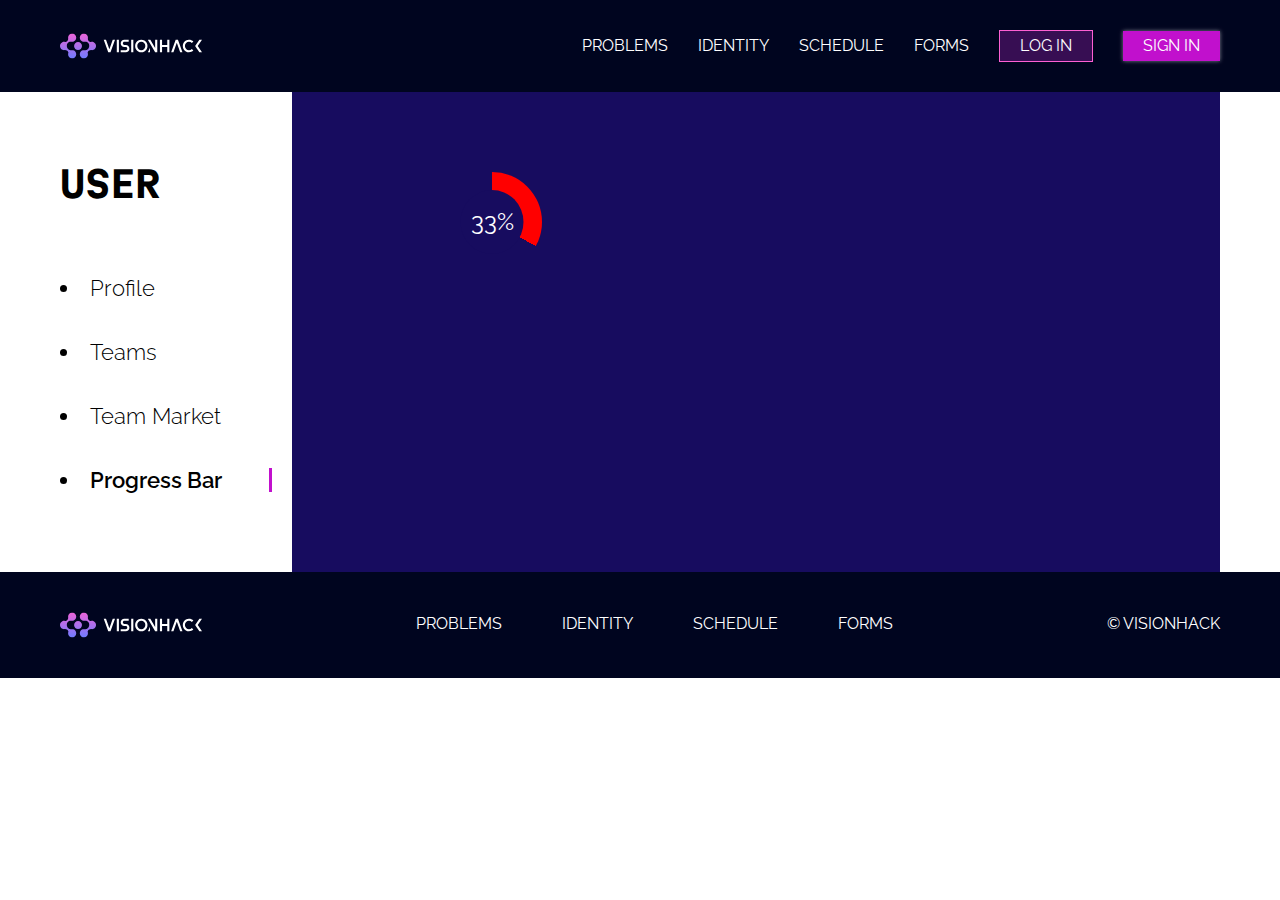
==== progress-bar.html @ 69939515 "done" ====
<!doctype html>
<html lang="en">
<head>
    <meta charset="UTF-8">
    <meta name="viewport"
          content="width=device-width, user-scalable=no, initial-scale=1.0, maximum-scale=1.0, minimum-scale=1.0">
    <meta http-equiv="X-UA-Compatible" content="ie=edge">
    <title>Document</title>


    <link rel="preconnect" href="https://fonts.googleapis.com">
    <link rel="preconnect" href="https://fonts.gstatic.com" crossorigin>
    <link href="https://fonts.googleapis.com/css2?family=Martian+Mono:wght@100..800&display=swap" rel="stylesheet">

    <!--  RALEWAY  -->
    <link rel="preconnect" href="https://fonts.googleapis.com">
    <link rel="preconnect" href="https://fonts.gstatic.com" crossorigin>
    <link href="https://fonts.googleapis.com/css2?family=Martian+Mono:wght@100..800&family=Raleway:ital,wght@0,100..900;1,100..900&display=swap" rel="stylesheet">

    <link rel="stylesheet" href="base.css">
    <link rel="stylesheet" href="styles/style.css">
</head>
<body>
<header class="header">
    <div class="container">
        <div class="header-row">
            <a href="#"><img src="images/logo.svg" alt="logo"></a>
            <ul>
                <li><a href="">problems</a></li>
                <li><a href="">identity</a></li>
                <li><a href="">schedule</a></li>
                <li><a href="">forms</a></li>
                <li class="header-login"><a href="">log in</a></li>
                <li class="header-signin"><a href="">sign in</a></li>
            </ul>
        </div>
    </div>
</header>

<main>
    <div class="container">
        <div class="user-wrapper">
            <div class="user-sidebar">
                <h2>User</h2>

                <ul>
                    <li><a href="user-profile.html">Profile</a></li>
                    <li><a href="user-teams.html">Teams</a></li>
                    <li><a href="">Team Market</a></li>
                    <li class="user-sidebar-active"><a href="">Progress Bar</a></li>
                </ul>
            </div>

            <div class="user-main-page">
                <div class="progress-container">
                    <div id="progress-bar" class="progress-bar">
                        <div class="progress-text">33</div>
                    </div>
                </div>
            </div>
        </div>
    </div>
</main>
<footer class="footer">
    <div class="container">
        <div class="footer-wrapper">
            <div class="footer-logo">
                <img src="images/logo.svg" alt="logo">
            </div>
            <ul class="footer-ul">
                <li>problems</li>
                <li>identity</li>
                <li>schedule</li>
                <li>forms</li>
            </ul>
            <div class="footer-sign">
                <p>© VISIONHACK</p>
            </div>
        </div>
    </div>
</footer>
<script>
    function updateProgress(percent) {
        var progressBar = document.getElementById("progress-bar");
        var progressText = progressBar.querySelector(".progress-text");

        var degrees = (360 * percent) / 100;
        var color = percent > 50 ? "green" : "red"; // Задайте цвет в зависимости от процента

        progressBar.style.backgroundImage = `conic-gradient(${color} ${degrees}deg, transparent ${degrees}deg)`;
        progressText.textContent = percent + "%";
    }

    // Пример использования
    updateProgress(document.querySelector('.progress-text').innerHTML);

</script>
</body>
</html>
---- base.css ----
body{
    font-family: "Martian Mono", monospace;
    font-size: 16px;
    margin: 0;
    color: #000;
    background: #fff;
    line-height: 24px;
}

.container{
    max-width: 1200px;
    margin: 0 auto;
    padding: 0 20px;
}

.clearfix::after{
    content: "";
    display: table;
    clear: both;
}


/*reseting all base styles*/
*,
*::before,
*::after{
    padding: 0px;
    margin: 0px;
    border: none;
    box-sizing: border-box;
}

/* reseting links */

a, a:visited{
    color: inherit;
    text-decoration: none;
}

a:hover{
    color: inherit;
    text-decoration: none;
}

a:focus,
a:active{
    outline: none;
}

/* common */

aside, nav, footer, header, section, main{
    display: block;
}

h1, h2, h3, h4, h5, p{
    font-size: inherit;
    font-weight: inherit;
    line-height: inherit;
}
/* отступ от другого пар. */

p + p{
    margin-top: 1em;
}

ul{
    list-style: none;
}

img, svg{
    vertical-align: top;
    max-width: 100%;
    height: auto;
}

/* form */

input,textarea,button,select{
    font-family: inherit;
    font-size: inherit;
}

input::-ms-clear{
    display: none;
}

button, input[type="submit"]{
    display: inline-block;
    box-shadow: none;
    background-color: transparent;
    background: none;
    cursor: pointer;
}

input:focus, input:active,
button:focus, button:active{
    outline: none;
}

button::-moz-focus-inner{
    padding: 0;
    border: 0;
}

label{
    cursor: pointer;
}

legend{
    display: block;
}
---- styles/style.css ----
.header {
  background: #00051F;
  padding: 30px 0;
  color: #fff;
  text-transform: uppercase;
  font-family: "Raleway", sans-serif;
}
.header .header-row {
  display: flex;
  justify-content: space-between;
  align-items: center;
}
.header .header-row ul {
  display: flex;
  align-items: center;
}
.header .header-row ul li:not(:last-child) {
  margin-right: 30px;
}
.header .header-row ul .header-login {
  background: rgba(182, 36, 205, 0.3019607843);
  border: 1px solid #FD60D3;
  padding: 3px 20px;
}
.header .header-row ul .header-signin {
  background: #C110CD;
  padding: 3px 20px;
  box-shadow: 0 0 4px rgba(255, 255, 255, 0.5);
}

.hero {
  background: url("../images/material/hero-bg-lines.svg"), url("../images/material/hero-bg.png");
  padding: 150px 0;
  color: #fff;
}
.hero .hero-sides {
  display: flex;
  align-items: center;
}
.hero .hero-sides .hero-left {
  width: 605px;
}
.hero .hero-sides .hero-left h1 {
  font-size: 35px;
  line-height: 120%;
  text-shadow: 2px 2px 4px rgba(255, 255, 255, 0.5);
  font-weight: 800;
}
.hero .hero-sides .hero-left .hero-auth {
  display: flex;
  margin-top: 20px;
}
.hero .hero-sides .hero-left .hero-auth button {
  color: #fff;
  font-family: "Raleway", sans-serif;
  text-transform: uppercase;
}
.hero .hero-sides .hero-left .hero-auth #hero-auth-login {
  background: #C110CD;
  padding: 15px 30px;
  box-shadow: 0 0 4px rgba(255, 255, 255, 0.5);
  margin-right: 30px;
}
.hero .hero-sides .hero-left .hero-auth #hero-auth-signin {
  text-decoration: underline;
}

.problems {
  background: url("../images/material/problem-bg.png");
  background-size: cover;
}
.problems .problems-wrapper h2 {
  font-size: 29px;
  text-transform: uppercase;
  text-align: center;
  line-height: 100%;
  margin-bottom: 50px;
  font-weight: 900;
}
.problems .problems-wrapper .problems-boxes {
  display: flex;
  flex-wrap: wrap;
  justify-content: space-between;
  gap: 30px;
  font-family: "Raleway", sans-serif;
  font-weight: 700;
}
.problems .problems-wrapper .problems-boxes .problems-box {
  width: 360px;
  background: rgba(163, 91, 255, 0.2);
  border: 0.88px solid #A35BFF;
}
.problems .problems-wrapper .problems-boxes .problems-box .problems-box-descr {
  padding: 10px 30px;
}

.schedule {
  background: url("../images/material/schedule-bg.png");
  padding: 80px 0;
}
.schedule h2 {
  font-size: 36px;
  text-align: center;
  margin-bottom: 50px;
  font-weight: 800;
  text-transform: uppercase;
}
.schedule .schedule-boxes {
  display: flex;
  justify-content: space-between;
}
.schedule .schedule-boxes .schedule-box {
  background: url("../images/material/schedule-boxes-bg.svg") no-repeat;
  width: 333px;
  padding: 50px 0;
}
.schedule .schedule-boxes .schedule-box .schedule-box-img {
  width: 206px;
  height: 206px;
  background: #400DAD;
  border-radius: 100%;
  display: flex;
  margin: 0 auto 40px;
}
.schedule .schedule-boxes .schedule-box .schedule-box-img img {
  margin: auto;
  filter: drop-shadow(0 0 0.75rem #fff);
}
.schedule .schedule-boxes .schedule-box .schedule-box-text {
  text-align: center;
}
.schedule .schedule-boxes .schedule-box .schedule-box-text h5 {
  font-size: 24px;
  text-transform: uppercase;
  margin-bottom: 10px;
  font-weight: 700;
}
.schedule .schedule-boxes .schedule-box .schedule-box-text p {
  font-family: "Raleway", sans-serif;
}

.forms {
  background: url("../images/material/forms-circle.png") no-repeat, url("../images/material/forms-bg.png"), #dbd7f3;
  padding: 300px 0 100px;
}
.forms form {
  display: flex;
}
.forms form .forms-wrapper {
  margin-left: auto;
  color: #fff;
}
.forms form .forms-wrapper h2 {
  text-align: center;
  font-size: 36px;
  margin-bottom: 30px;
  text-transform: uppercase;
  font-weight: 800;
}
.forms form .forms-wrapper .form-el {
  font-family: "Raleway", sans-serif;
}
.forms form .forms-wrapper .form-el input {
  margin-bottom: 30px;
  padding: 15px 20px;
  width: 500px;
}
.forms form .forms-wrapper button {
  text-transform: uppercase;
  color: #fff;
  width: 500px;
  background: #C110CD;
  padding: 17px 0;
  box-shadow: 0 0 4px rgba(255, 255, 255, 0.5);
}

.footer {
  padding: 40px 0;
  background: #00051F;
  font-family: "Raleway", sans-serif;
}
.footer .footer-wrapper {
  display: flex;
  color: #fff;
  justify-content: space-between;
  text-transform: uppercase;
}
.footer .footer-wrapper .footer-ul {
  display: flex;
}
.footer .footer-wrapper .footer-ul li:not(:last-child) {
  margin-right: 60px;
}

.user-sidebar {
  width: 20%;
  padding: 80px 20px 80px 0;
}
.user-sidebar h2 {
  font-size: 36px;
  margin-bottom: 80px;
  text-transform: uppercase;
  font-weight: 700;
}
.user-sidebar ul {
  list-style: inside;
  font-family: "Raleway", sans-serif;
  font-size: 22px;
  font-weight: 300;
}
.user-sidebar ul li:not(:last-child) {
  margin-bottom: 40px;
}
.user-sidebar ul .user-sidebar-active {
  border-right: 3px solid #C110CD;
  font-weight: 600;
}

.user-wrapper {
  display: flex;
}

.user-main-page {
  padding: 80px 150px;
  width: 80%;
  background-color: #170c5f;
  font-family: "Raleway", sans-serif;
}
.user-main-page .user-profile-info {
  display: flex;
  height: 100vh;
}
.user-main-page .user-profile-info .user-profile-pic img {
  border-radius: 50%;
}
.user-main-page .user-profile-info .user-profile-text {
  padding: 0 70px;
  color: #fff;
}
.user-main-page .user-profile-info .user-profile-text span {
  display: block;
  margin-top: 8px;
}
.user-main-page .user-profile-info .user-profile-text .user-profile-name {
  font-size: 28px;
  font-weight: 700;
}
.user-main-page .user-profile-info .user-profile-text .user-profile-job-faculty {
  font-size: 18px;
}
.user-main-page .user-profile-info .user-profile-text button {
  color: #fff;
  text-transform: uppercase;
  background: #C110CD;
  padding: 10px 70px;
  margin-top: 8px;
}

.user-teams-create-team {
  text-transform: uppercase;
  color: #fff;
  text-align: center;
}
.user-teams-create-team h4 {
  font-size: 34px;
  margin-bottom: 30px;
  font-weight: 800;
}
.user-teams-create-team p {
  font-family: "Raleway", sans-serif;
}
.user-teams-create-team button {
  text-transform: uppercase;
  padding: 10px 100px;
  background: #C110CD;
  margin-top: 20px;
  color: #fff;
  font-family: "Raleway", sans-serif;
}

.user-teams-teams {
  margin-top: 200px;
}
.user-teams-teams h4 {
  font-size: 27px;
  color: #fff;
  text-transform: uppercase;
  text-align: center;
  font-weight: 800;
  margin-bottom: 30px;
}
.user-teams-teams .user-teams-teams-boxes .user-teams-teams-box {
  display: flex;
  background: #A35BFF;
  padding: 30px;
  align-items: center;
  margin-bottom: 60px;
}
.user-teams-teams .user-teams-teams-boxes .user-teams-teams-box .user-teams-teams-box-pic {
  margin-right: 20px;
}
.user-teams-teams .user-teams-teams-boxes .user-teams-teams-box .user-teams-teams-box-info h5 {
  font-size: 28px;
  font-weight: 600;
  text-decoration: underline;
  margin-bottom: 15px;
}
.user-teams-teams .user-teams-teams-boxes .user-teams-teams-box .user-teams-teams-box-info span {
  font-size: 14px;
}
.user-teams-teams .user-teams-teams-boxes .user-teams-teams-box .user-teams-teams-box-btns {
  margin-left: auto;
}
.user-teams-teams .user-teams-teams-boxes .user-teams-teams-box .user-teams-teams-box-btns span {
  display: block;
  font-size: 14px;
  margin-bottom: 10px;
}
.user-teams-teams .user-teams-teams-boxes .user-teams-teams-box .user-teams-teams-box-btns button {
  margin: 0 auto;
  padding: 10px 60px;
  background: #C110CD;
  color: #fff;
  text-transform: uppercase;
}

.progress-container {
  position: relative;
  width: 100px;
  height: 100px;
}

.progress-bar {
  position: absolute;
  width: 100%;
  height: 100%;
  border-radius: 50%;
}

.progress-text {
  position: absolute;
  top: 50%;
  left: 50%;
  transform: translate(-50%, -50%);
  font-size: 24px;
  padding: 20px 10px;
  border-radius: 100%;
  background-color: #170c5f;
  color: #fff;
}

/*# sourceMappingURL=style.css.map */
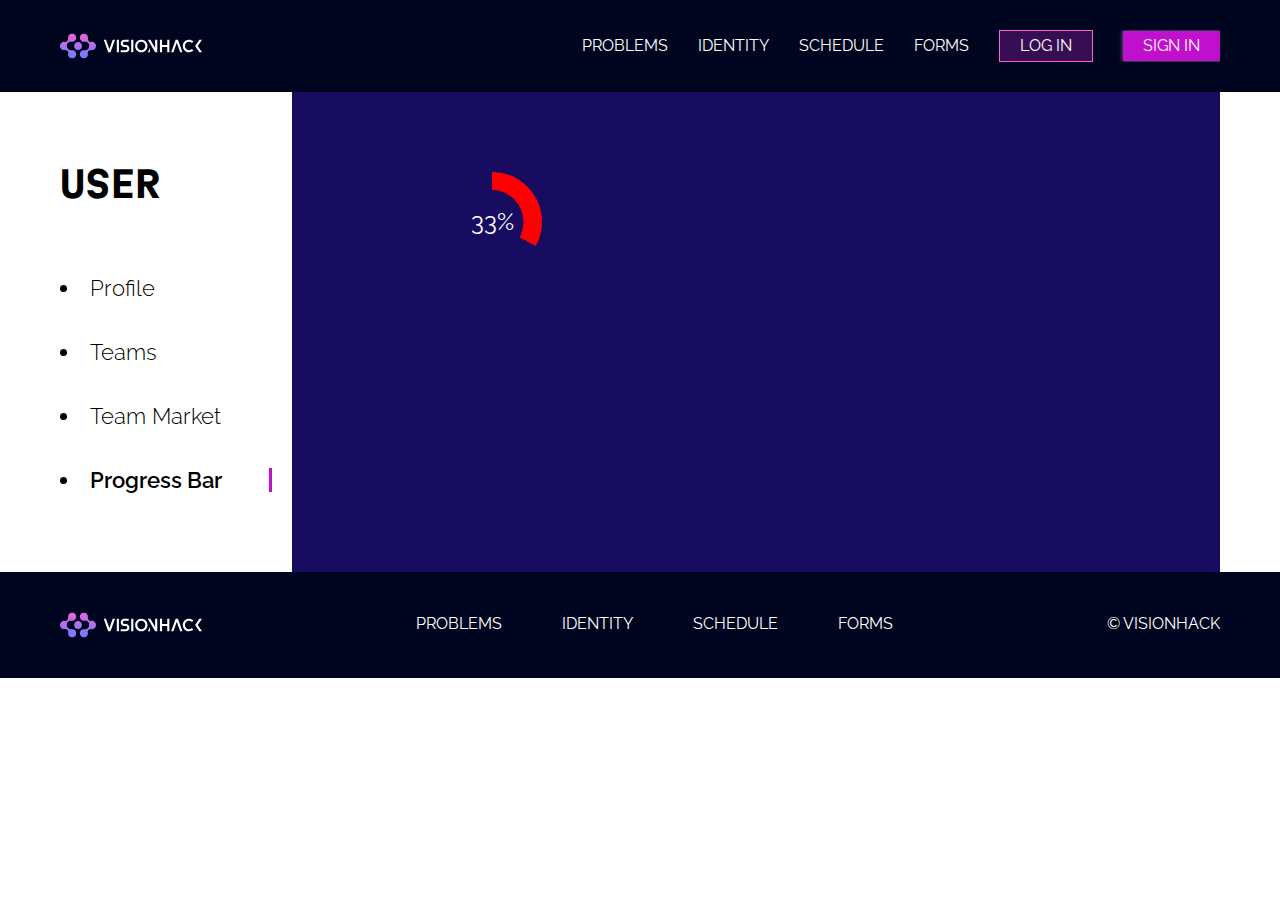
==== commit 158eb91b: "done" ====
--- a/progress-bar.html
+++ b/progress-bar.html
@@ -24,15 +24,19 @@
 <header class="header">
     <div class="container">
         <div class="header-row">
-            <a href="#"><img src="images/logo.svg" alt="logo"></a>
-            <ul>
-                <li><a href="">problems</a></li>
-                <li><a href="">identity</a></li>
-                <li><a href="">schedule</a></li>
-                <li><a href="">forms</a></li>
-                <li class="header-login"><a href="">log in</a></li>
-                <li class="header-signin"><a href="">sign in</a></li>
-            </ul>
+            <a href="index.html"><img src="images/logo.svg" alt="logo"></a>
+            <nav class="main-nav nav-hidden" id="mainNav">
+
+                <ul>
+                    <li><a href="">problems</a></li>
+                    <li><a href="">identity</a></li>
+                    <li><a href="">schedule</a></li>
+                    <li><a href="">forms</a></li>
+                    <li class="header-login"><a href="">log in</a></li>
+                    <li class="header-signin"><a href="">sign in</a></li>
+                </ul>
+            </nav>
+            <button class="nav-btn" type="button" id="navBtn"></button>
         </div>
     </div>
 </header>
--- a/styles/style.css
+++ b/styles/style.css
@@ -9,23 +9,84 @@
   display: flex;
   justify-content: space-between;
   align-items: center;
+  position: relative;
+}
+@media screen and (max-width: 1024px) {
+  .header .header-row {
+    display: block;
+  }
 }
 .header .header-row ul {
   display: flex;
   align-items: center;
+}
+@media screen and (max-width: 1024px) {
+  .header .header-row ul {
+    display: block;
+    margin-top: 15px;
+  }
 }
 .header .header-row ul li:not(:last-child) {
   margin-right: 30px;
+}
+@media screen and (max-width: 1024px) {
+  .header .header-row ul li:not(:last-child) {
+    margin-right: 0;
+    margin-bottom: 10px;
+  }
 }
 .header .header-row ul .header-login {
   background: rgba(182, 36, 205, 0.3019607843);
   border: 1px solid #FD60D3;
   padding: 3px 20px;
 }
+@media screen and (max-width: 1024px) {
+  .header .header-row ul .header-login {
+    display: inline-block;
+    margin-right: 10px;
+  }
+}
 .header .header-row ul .header-signin {
   background: #C110CD;
   padding: 3px 20px;
   box-shadow: 0 0 4px rgba(255, 255, 255, 0.5);
+}
+@media screen and (max-width: 1024px) {
+  .header .header-row ul .header-signin {
+    display: inline-block;
+  }
+}
+
+.main-nav {
+  overflow: hidden;
+  transition: height 0.4s;
+}
+
+.nav-btn {
+  width: 44px;
+  height: 30px;
+  position: absolute;
+  right: 10px;
+  top: 10px;
+  display: none;
+  background: transparent;
+  border-radius: 5px;
+  cursor: pointer;
+  background: url("../../../images/icons/burger.svg") no-repeat;
+}
+@media screen and (max-width: 1024px) {
+  .nav-btn {
+    display: block;
+  }
+}
+
+.nav-hidden {
+  height: auto;
+}
+@media screen and (max-width: 1024px) {
+  .nav-hidden {
+    height: 0;
+  }
 }
 
 .hero {
@@ -39,6 +100,11 @@
 }
 .hero .hero-sides .hero-left {
   width: 605px;
+}
+@media screen and (max-width: 700px) {
+  .hero .hero-sides .hero-left {
+    text-align: center;
+  }
 }
 .hero .hero-sides .hero-left h1 {
   font-size: 35px;
@@ -50,6 +116,11 @@
   display: flex;
   margin-top: 20px;
 }
+@media screen and (max-width: 700px) {
+  .hero .hero-sides .hero-left .hero-auth {
+    justify-content: center;
+  }
+}
 .hero .hero-sides .hero-left .hero-auth button {
   color: #fff;
   font-family: "Raleway", sans-serif;
@@ -63,6 +134,11 @@
 }
 .hero .hero-sides .hero-left .hero-auth #hero-auth-signin {
   text-decoration: underline;
+}
+@media screen and (max-width: 700px) {
+  .hero .hero-sides .hero-right {
+    display: none;
+  }
 }
 
 .problems {
@@ -108,11 +184,17 @@
 .schedule .schedule-boxes {
   display: flex;
   justify-content: space-between;
+  flex-wrap: wrap;
 }
 .schedule .schedule-boxes .schedule-box {
   background: url("../images/material/schedule-boxes-bg.svg") no-repeat;
   width: 333px;
   padding: 50px 0;
+}
+@media screen and (max-width: 480px) {
+  .schedule .schedule-boxes .schedule-box {
+    width: 100%;
+  }
 }
 .schedule .schedule-boxes .schedule-box .schedule-box-img {
   width: 206px;
@@ -150,6 +232,12 @@
   margin-left: auto;
   color: #fff;
 }
+@media screen and (max-width: 640px) {
+  .forms form .forms-wrapper {
+    margin-left: 0;
+    width: 100%;
+  }
+}
 .forms form .forms-wrapper h2 {
   text-align: center;
   font-size: 36px;
@@ -165,6 +253,11 @@
   padding: 15px 20px;
   width: 500px;
 }
+@media screen and (max-width: 640px) {
+  .forms form .forms-wrapper .form-el input {
+    width: 100%;
+  }
+}
 .forms form .forms-wrapper button {
   text-transform: uppercase;
   color: #fff;
@@ -172,6 +265,11 @@
   background: #C110CD;
   padding: 17px 0;
   box-shadow: 0 0 4px rgba(255, 255, 255, 0.5);
+}
+@media screen and (max-width: 640px) {
+  .forms form .forms-wrapper button {
+    width: 100%;
+  }
 }
 
 .footer {
@@ -185,8 +283,18 @@
   justify-content: space-between;
   text-transform: uppercase;
 }
+@media screen and (max-width: 840px) {
+  .footer .footer-wrapper {
+    display: block;
+  }
+}
 .footer .footer-wrapper .footer-ul {
   display: flex;
+}
+@media screen and (max-width: 840px) {
+  .footer .footer-wrapper .footer-ul {
+    display: block;
+  }
 }
 .footer .footer-wrapper .footer-ul li:not(:last-child) {
   margin-right: 60px;
